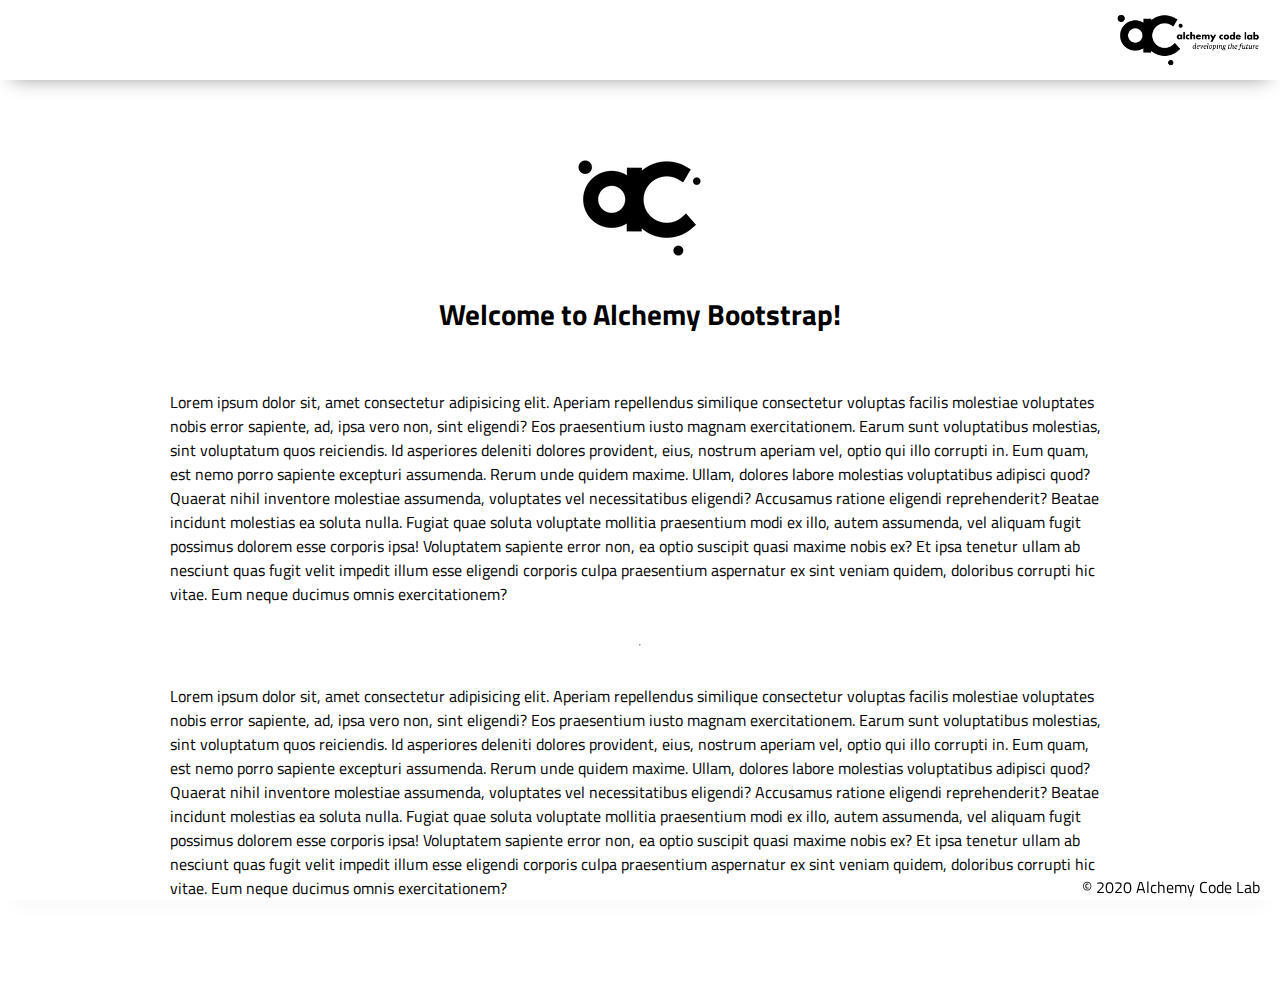
==== index.html @ f976266b "Initial commit" ====
<!DOCTYPE html>
<html lang="en">

<head>
    <meta charset="UTF-8">
    <meta name="viewport" content="width=device-width, initial-scale=1.0">
    <meta http-equiv="X-UA-Compatible" content="ie=edge">
    <link href="https://fonts.googleapis.com/css2?family=Titillium+Web:wght@300&display=swap" rel="stylesheet">
    <link rel="stylesheet" href="./styles/reset.css">
    <link rel="stylesheet" href="./styles/style.css">
    <link rel="stylesheet" href="./styles/home.css">
    <title>Document</title>
</head>

<body>
    <header>
        <div class="gutter-right logo">
            <img src="assets/big-logo.png" />
        </div>
    </header>
    <main>
        <section class="main-section">
            <img class="main-logo" src="./assets/alchemy-logo.png" />
            <h2>
                Welcome to Alchemy Bootstrap!
            </h2>

            <p>
                Lorem ipsum dolor sit, amet consectetur adipisicing elit. Aperiam repellendus similique consectetur
                voluptas facilis molestiae voluptates nobis error sapiente, ad, ipsa vero non, sint eligendi? Eos
                praesentium iusto magnam exercitationem.
                Earum sunt voluptatibus molestias, sint voluptatum quos reiciendis. Id asperiores deleniti dolores
                provident, eius, nostrum aperiam vel, optio qui illo corrupti in. Eum quam, est nemo porro sapiente
                excepturi assumenda.
                Rerum unde quidem maxime. Ullam, dolores labore molestias voluptatibus adipisci quod? Quaerat nihil
                inventore molestiae assumenda, voluptates vel necessitatibus eligendi? Accusamus ratione eligendi
                reprehenderit? Beatae incidunt molestias ea soluta nulla.
                Fugiat quae soluta voluptate mollitia praesentium modi ex illo, autem assumenda, vel aliquam fugit
                possimus dolorem esse corporis ipsa! Voluptatem sapiente error non, ea optio suscipit quasi maxime nobis
                ex?
                Et ipsa tenetur ullam ab nesciunt quas fugit velit impedit illum esse eligendi corporis culpa
                praesentium aspernatur ex sint veniam quidem, doloribus corrupti hic vitae. Eum neque ducimus omnis
                exercitationem?
            </p>
            <hr />
            <p>
                Lorem ipsum dolor sit, amet consectetur adipisicing elit. Aperiam repellendus similique consectetur
                voluptas facilis molestiae voluptates nobis error sapiente, ad, ipsa vero non, sint eligendi? Eos
                praesentium iusto magnam exercitationem.
                Earum sunt voluptatibus molestias, sint voluptatum quos reiciendis. Id asperiores deleniti dolores
                provident, eius, nostrum aperiam vel, optio qui illo corrupti in. Eum quam, est nemo porro sapiente
                excepturi assumenda.
                Rerum unde quidem maxime. Ullam, dolores labore molestias voluptatibus adipisci quod? Quaerat nihil
                inventore molestiae assumenda, voluptates vel necessitatibus eligendi? Accusamus ratione eligendi
                reprehenderit? Beatae incidunt molestias ea soluta nulla.
                Fugiat quae soluta voluptate mollitia praesentium modi ex illo, autem assumenda, vel aliquam fugit
                possimus dolorem esse corporis ipsa! Voluptatem sapiente error non, ea optio suscipit quasi maxime nobis
                ex?
                Et ipsa tenetur ullam ab nesciunt quas fugit velit impedit illum esse eligendi corporis culpa
                praesentium aspernatur ex sint veniam quidem, doloribus corrupti hic vitae. Eum neque ducimus omnis
                exercitationem?
            </p>

        </section>
    </main>
    <footer>
        <div class="copy gutter-right">&copy; 2020 Alchemy Code Lab</div>
    </footer>

    <script type="module" src="./app.js"></script>
</body>

</html>
---- styles/style.css ----
body {
    /* https://coolors.co/generate and click export -> scss to get the colors to copy and paste below*/
    /* --color1: hsla(349, 69%, 76%, 1);
    --color2: hsla(207, 67%, 44%, 1);
    --color3: hsla(200, 61%, 56%, 1);
    --color4: hsla(187, 41%, 94%, 1);
    --color5: hsla(170, 28%, 95%, 1); */

    /* --color1: hsla(45, 86%, 83%, 1);
    --color2: hsla(135, 65%, 98%, 1);
    --color3: hsla(315, 37%, 86%, 1);
    --color4: hsla(45, 73%, 98%, 1);
    --color5: hsla(224, 40%, 79%, 1); */
    
    --header-height: 80px;
    --shadow: 0px 10px 20px -12px rgba(0,0,0,0.45);
    --gutter: 30px;
    --footer-height: 25px;
    
    font-family: 'Titillium Web', sans-serif;
    background-color: var(--color2);
}

main {
    display: flex;
    flex-direction: column;
    justify-content: center;
    align-items: center;
    margin-bottom: calc(var(--footer-height));
}

section {
    background-color: var(--color5);
    width: 1000px;
    max-width: 80%;
    display: flex;
    flex-direction: column;
    justify-content: center;
    align-items: center;
    padding-top: var(--gutter);
    padding-bottom: var(--gutter);
    margin-top: var(--gutter);
    margin-bottom: var(--gutter);
    border: solid 2px var(--color1);
}

header {
    display: flex;
    justify-content: flex-end;
    background-color: var(--color3);
    height: var(--header-height);
    box-shadow: var(--shadow);
}

footer {
    display: flex;
    justify-content: flex-end;
    background-color: var(--color3);
    box-shadow: var(--shadow);
}


h2 {
    font-size: 1.8rem;
    font-weight: bold;
}

.gutter-right {
    margin-right: 20px;
}

.main-logo {
    animation: pulse 5s infinite ease-in-out;
}

header img {
    height: var(--header-height);
}

p {
    margin: var(--gutter);
}
  
footer {
    position: fixed;
    width: 100%;
    bottom: 0;
    height: var(--footer-height);
    display: flex;
    justify-content: flex-end;
    background-color: var(--color3);
    box-shadow: var(--shadow);
}
  
  @keyframes pulse {
    20% {
      transform: rotate3d(-10, -10, -10, 50deg) scale(1.2);
    }

    40% {
        transform: rotate3d(10, 10, -10, 50deg) scale(1);
    }

    60% {
        transform: rotate3d(-10, 10, 10, 50deg) scale(1.2);
      }

    80% {
        transform: rotate3d(10, 10, 10, 50deg) scale(1);
    }

  }
---- styles/home.css ----
/* add home page styles here */
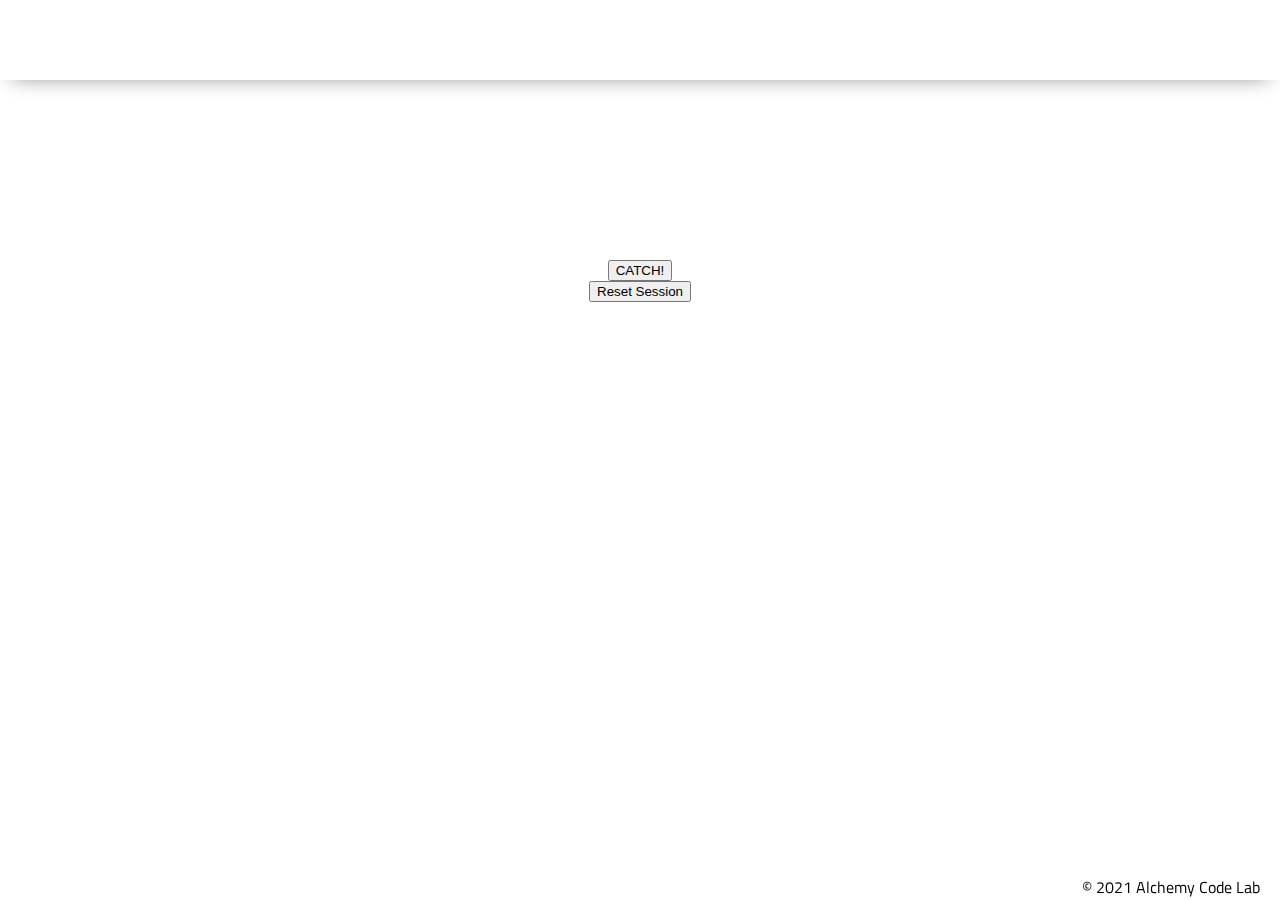
==== commit f2c88e8b: "adds data, html structure and updates readme" ====
--- a/index.html
+++ b/index.html
@@ -9,62 +9,24 @@
     <link rel="stylesheet" href="./styles/reset.css">
     <link rel="stylesheet" href="./styles/style.css">
     <link rel="stylesheet" href="./styles/home.css">
-    <title>Document</title>
+    <title>PokeMaster</title>
 </head>
 
 <body>
     <header>
-        <div class="gutter-right logo">
-            <img src="assets/big-logo.png" />
-        </div>
+        <!-- Style later -->
     </header>
     <main>
-        <section class="main-section">
-            <img class="main-logo" src="./assets/alchemy-logo.png" />
-            <h2>
-                Welcome to Alchemy Bootstrap!
-            </h2>
-
-            <p>
-                Lorem ipsum dolor sit, amet consectetur adipisicing elit. Aperiam repellendus similique consectetur
-                voluptas facilis molestiae voluptates nobis error sapiente, ad, ipsa vero non, sint eligendi? Eos
-                praesentium iusto magnam exercitationem.
-                Earum sunt voluptatibus molestias, sint voluptatum quos reiciendis. Id asperiores deleniti dolores
-                provident, eius, nostrum aperiam vel, optio qui illo corrupti in. Eum quam, est nemo porro sapiente
-                excepturi assumenda.
-                Rerum unde quidem maxime. Ullam, dolores labore molestias voluptatibus adipisci quod? Quaerat nihil
-                inventore molestiae assumenda, voluptates vel necessitatibus eligendi? Accusamus ratione eligendi
-                reprehenderit? Beatae incidunt molestias ea soluta nulla.
-                Fugiat quae soluta voluptate mollitia praesentium modi ex illo, autem assumenda, vel aliquam fugit
-                possimus dolorem esse corporis ipsa! Voluptatem sapiente error non, ea optio suscipit quasi maxime nobis
-                ex?
-                Et ipsa tenetur ullam ab nesciunt quas fugit velit impedit illum esse eligendi corporis culpa
-                praesentium aspernatur ex sint veniam quidem, doloribus corrupti hic vitae. Eum neque ducimus omnis
-                exercitationem?
-            </p>
-            <hr />
-            <p>
-                Lorem ipsum dolor sit, amet consectetur adipisicing elit. Aperiam repellendus similique consectetur
-                voluptas facilis molestiae voluptates nobis error sapiente, ad, ipsa vero non, sint eligendi? Eos
-                praesentium iusto magnam exercitationem.
-                Earum sunt voluptatibus molestias, sint voluptatum quos reiciendis. Id asperiores deleniti dolores
-                provident, eius, nostrum aperiam vel, optio qui illo corrupti in. Eum quam, est nemo porro sapiente
-                excepturi assumenda.
-                Rerum unde quidem maxime. Ullam, dolores labore molestias voluptatibus adipisci quod? Quaerat nihil
-                inventore molestiae assumenda, voluptates vel necessitatibus eligendi? Accusamus ratione eligendi
-                reprehenderit? Beatae incidunt molestias ea soluta nulla.
-                Fugiat quae soluta voluptate mollitia praesentium modi ex illo, autem assumenda, vel aliquam fugit
-                possimus dolorem esse corporis ipsa! Voluptatem sapiente error non, ea optio suscipit quasi maxime nobis
-                ex?
-                Et ipsa tenetur ullam ab nesciunt quas fugit velit impedit illum esse eligendi corporis culpa
-                praesentium aspernatur ex sint veniam quidem, doloribus corrupti hic vitae. Eum neque ducimus omnis
-                exercitationem?
-            </p>
-
+        <section class="pokemon-section">
+            <!-- Render Pokemon Radio Buttons here. -->
+        </section>
+        <section class="button-section">
+            <button id="catch-button" class="catch-button button">CATCH!</button>
+            <button id="reset-button" class="reset-button button">Reset Session</button>
         </section>
     </main>
     <footer>
-        <div class="copy gutter-right">&copy; 2020 Alchemy Code Lab</div>
+        <div class="copy gutter-right">&copy; 2021 Alchemy Code Lab</div>
     </footer>
 
     <script type="module" src="./app.js"></script>
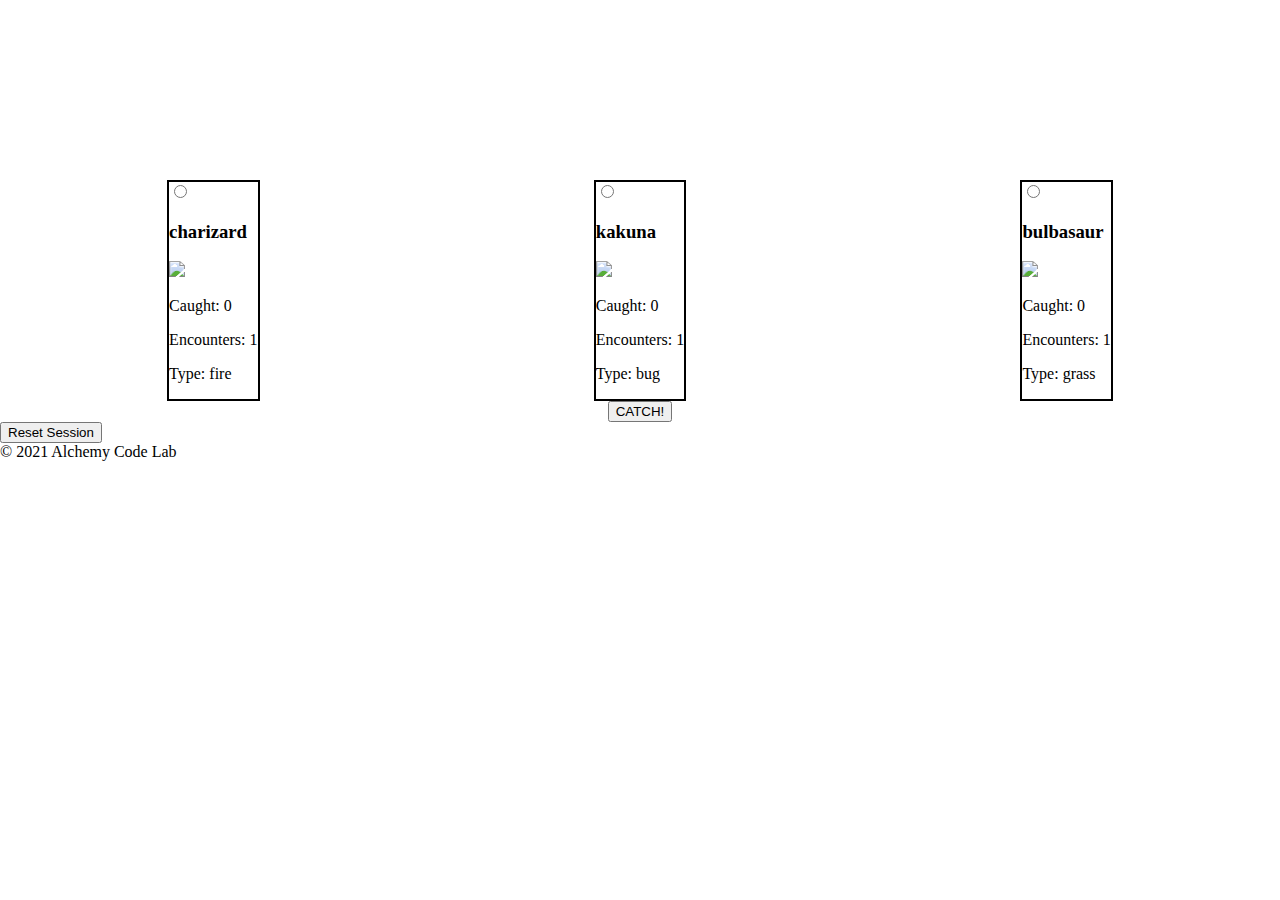
==== commit a7d6beb8: "cleans up the mess of my day, completes base goals" ====
--- a/index.html
+++ b/index.html
@@ -7,8 +7,8 @@
     <meta http-equiv="X-UA-Compatible" content="ie=edge">
     <link href="https://fonts.googleapis.com/css2?family=Titillium+Web:wght@300&display=swap" rel="stylesheet">
     <link rel="stylesheet" href="./styles/reset.css">
-    <link rel="stylesheet" href="./styles/style.css">
-    <link rel="stylesheet" href="./styles/home.css">
+    <link rel="stylesheet" href="./styles/main.css">
+    <link rel="stylesheet" href="./home.css">
     <title>PokeMaster</title>
 </head>
 
@@ -19,13 +19,49 @@
     <main>
         <section class="pokemon-section">
             <!-- Render Pokemon Radio Buttons here. -->
+            <!-- <label>
+                <input type="radio" value="id" name="pokemon" />
+                <div class="pokemon-card-container">
+                    <p>Name</p>
+                    <img src="" alt="pokemon.name" /> 
+                    <div class="card-text-container">
+                        <p>caught</p>
+                        <p>encounters</p>
+                        <p>type</p>
+                    </div>
+                </div> 
+            </label>
+            <label>
+                <input type="radio" value="id" name="pokemon" />
+                <div class="pokemon-card-container">
+                    <p>Name</p>
+                    <img src="" alt="pokemon.name" /> 
+                    <div class="card-text-container">
+                        <p>caught</p>
+                        <p>encounters</p>
+                        <p>type</p>
+                    </div>
+                </div> 
+            </label>
+            <label>
+                <input type="radio" value="id" name="pokemon" />
+                <div class="pokemon-card-container">
+                    <p>Name</p>
+                    <img src="" alt="pokemon.name" /> 
+                    <div class="card-text-container">
+                        <p>caught</p>
+                        <p>encounters</p>
+                        <p>type</p>
+                    </div>
+                </div> 
+            </label> -->
         </section>
         <section class="button-section">
             <button id="catch-button" class="catch-button button">CATCH!</button>
-            <button id="reset-button" class="reset-button button">Reset Session</button>
         </section>
     </main>
     <footer>
+        <button id="reset-button" class="reset-button button">Reset Session</button>
         <div class="copy gutter-right">&copy; 2021 Alchemy Code Lab</div>
     </footer>
 
--- a/styles/main.css
+++ b/styles/main.css
@@ -0,0 +1,3 @@
+header, footer{
+    min-height: 20%;
+}--- a/home.css
+++ b/home.css
@@ -0,0 +1,23 @@
+/* add home page styles here */
+
+main{
+    display: flex;
+    flex-direction: column;
+    justify-content: space-between;
+}
+
+label{
+    border: 2px black solid;
+}
+
+.pokemon-section{
+    display: flex;
+    justify-content: space-around;
+    flex-wrap: wrap;
+}
+
+.button-section{
+    display: flex;
+    justify-content: center;
+}
+
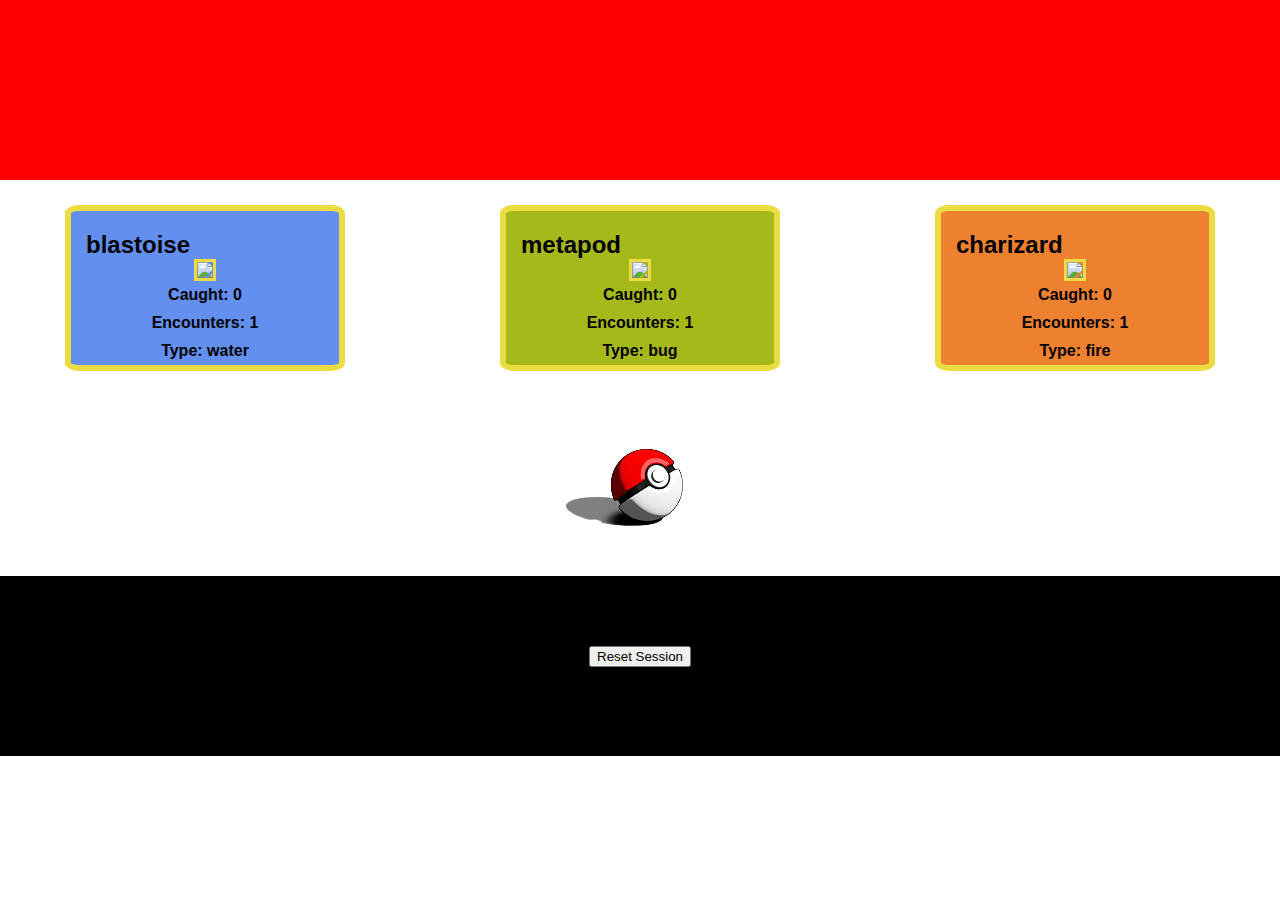
==== commit e7a5d887: "adds charts and updates some styles" ====
--- a/index.html
+++ b/index.html
@@ -57,7 +57,7 @@
             </label> -->
         </section>
         <section class="button-section">
-            <button id="catch-button" class="catch-button button">CATCH!</button>
+            <button id="catch-button" class="catch-button button"><img src="./assets/pokeball-button-removebg-preview.png" alt="pokeball"></button>
         </section>
     </main>
     <footer>
--- a/styles/main.css
+++ b/styles/main.css
@@ -1,3 +1,24 @@
 header, footer{
     min-height: 20%;
+    display: flex;
+    align-items: center;
+    justify-content: center;
+    flex-direction: column;
+}
+
+main{
+    margin: 25px 0px 25px 0px;
+}
+
+button:hover{
+    cursor: pointer;
+}
+
+header {
+    background-color: red;
+}
+
+
+footer {
+    background-color: black;
 }--- a/home.css
+++ b/home.css
@@ -1,19 +1,60 @@
 /* add home page styles here */
+
+*{
+    font-family: sans-serif;
+}
 
 main{
     display: flex;
     flex-direction: column;
     justify-content: space-between;
+    gap: 25px;
+    /* background-image: url(./assets/pokemon-volcano.jpg); */
+    /* background-size: contain;
+    background-repeat: no-repeat;
+    background-position: center; */
 }
 
-label{
-    border: 2px black solid;
+.pokemon-card-container{
+    border: 6px solid rgb(235,220,65);
+    display: flex;
+    flex-direction: column;
+    align-items: center;
+    width: 280px;
+    border-radius: 5%;
+}
+
+h2{
+    align-self: flex-start;
+    margin-bottom: 0;
+    position: relative;
+    left: 15px;
+}
+
+.pokemon-card-container:hover{
+    cursor: pointer;
+    box-shadow: 10px 10px 10px grey;
 }
 
 .pokemon-section{
     display: flex;
     justify-content: space-around;
     flex-wrap: wrap;
+    gap: 25px;
+}
+
+.card-text-container{
+    width: 90%;
+    padding: 0;
+    font-weight: bold;
+    display: flex;
+    flex-direction: column;
+    align-items: center;
+}
+
+
+.card-text-container p{
+    margin: 5px;
 }
 
 .button-section{
@@ -21,3 +62,31 @@
     justify-content: center;
 }
 
+input{
+    display: none;
+}
+
+input:checked + .pokemon-card-container{
+    transform: scale(1.10);
+    background-color: yellow;
+    box-shadow: 10px 10px 10px rgb(253, 186, 0);
+}
+
+.catch-button{
+    border: none;
+    background-color: transparent;
+}
+
+.catch-button:hover{
+    cursor: pointer;
+    transform: scale(1.10);
+}
+
+.catch-button:active, .pokemon-card-container:active{
+    transform: scale(.95);
+}
+
+.pokemon-card-container img{
+    max-width: 90%;
+    border: 3px rgb(235,220,65) solid;
+}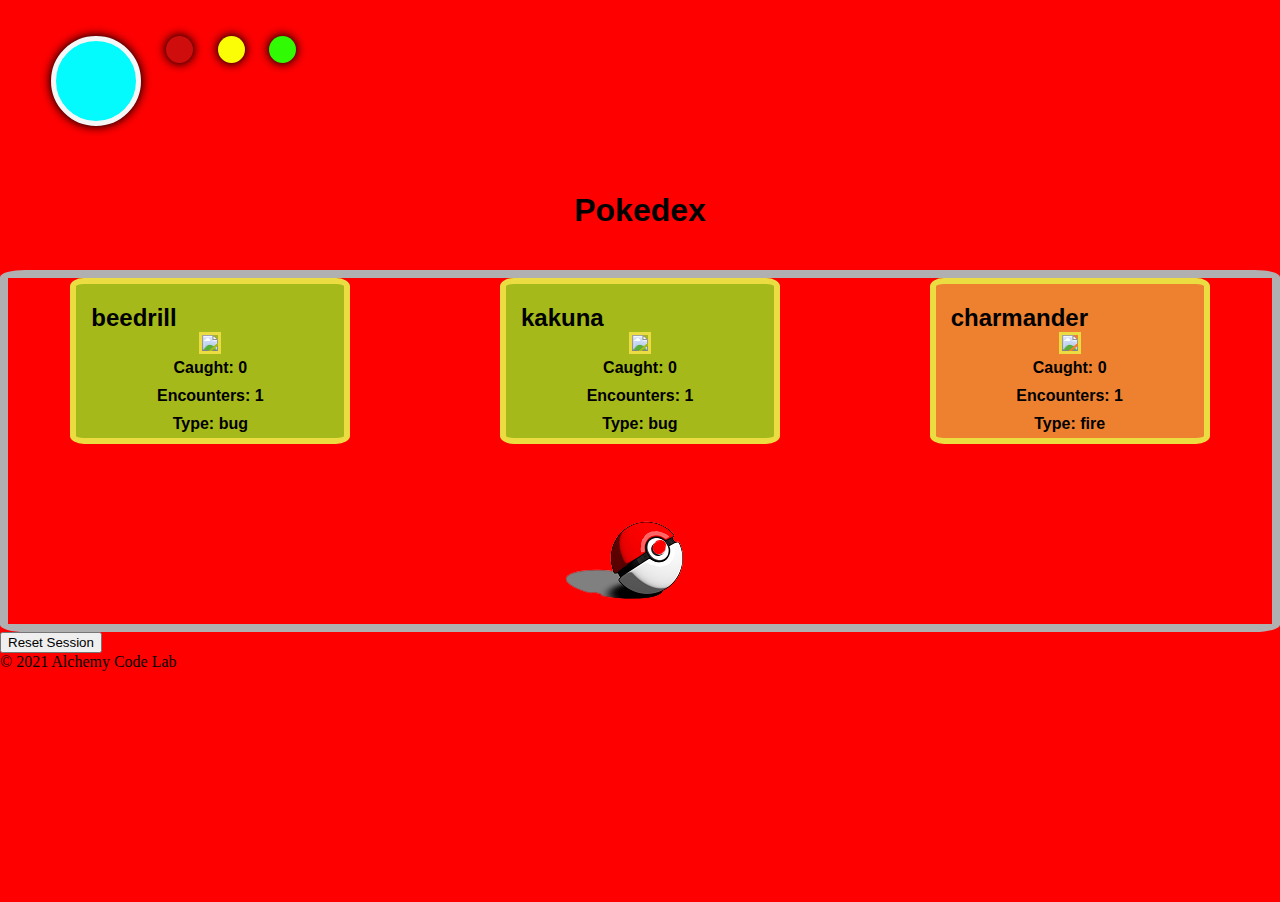
==== commit 9be5cf19: "updates styles, tbd" ====
--- a/index.html
+++ b/index.html
@@ -14,7 +14,11 @@
 
 <body>
     <header>
-        <!-- Style later -->
+        <div class="lrg-blue-circle"></div>
+        <div class="sml-red-circle"></div>
+        <div class="sml-yellow-circle"></div>
+        <div class="sml-green-circle"></div>
+        <h1>Pokedex</h1>
     </header>
     <main>
         <section class="pokemon-section">
--- a/styles/main.css
+++ b/styles/main.css
@@ -1,24 +1,182 @@
 header, footer{
-    min-height: 20%;
-    display: flex;
-    align-items: center;
-    justify-content: center;
-    flex-direction: column;
+    min-height: 30%;
+    background-color: rgb(254,0,0);
+    min-width: 100%;
 }
 
+/* body{
+    background-image: url(../assets/pokedex.jpg);
+    background-size: contain;
+    background-repeat: no-repeat;
+    background-position: center;
+} */
+
 main{
-    margin: 25px 0px 25px 0px;
+    border : 8px solid rgb(176,176,176);
+    border-radius: 2%;
 }
 
 button:hover{
     cursor: pointer;
 }
 
-header {
-    background-color: red;
+/* HEADER */
+/* header {
+    display: grid;
+    grid-template-columns: repeat(16, 1fr);
+    grid-template-rows: repeat(10, 1fr);
 }
 
+.lrg-blue-circle{
+    background-color:rgb(4,251,254);
+    grid-column: 2/5 ;
+    grid-row: 3/6;
+    border-radius: 50%;
+    border: 5px solid rgb(246, 246, 246);
+    box-shadow: 0 0 10px 1px rgb(0, 0, 0);
+}
 
-footer {
-    background-color: black;
+.sml-red-circle{
+    background-color:rgb(207,13,13);
+    grid-column: 6/7 ;
+    grid-row: 3/4;
+    border-radius: 50%;
+    box-shadow: 0 0 10px 1px rgb(0, 0, 0);
+}
+
+.sml-yellow-circle{
+    background-color:rgb(251,253,6);
+    grid-column: 8/9 ;
+    grid-row: 3/4;
+    border-radius: 50%;
+    box-shadow: 0 0 10px 1px rgb(0, 0, 0);
+}
+
+.sml-green-circle{
+    background-color:rgb(48,250,4);
+    grid-column: 10/11 ;
+    grid-row: 3/4;
+    border-radius: 50%;
+    box-shadow: 0 0 10px 1px rgb(0, 0, 0);
+}
+ */
+
+
+.lrg-blue-circle{
+    background-color:rgb(4,251,254);
+    height: 10vh;
+    width: 10vh;
+    border-radius: 50%;
+    border: 5px solid rgb(246, 246, 246);
+    box-shadow: 0 0 10px 1px rgb(0, 0, 0);
+    position: relative;
+    top: 4vh;
+    left: 4vw;
+}
+
+.sml-red-circle{
+    background-color:rgb(207,13,13);
+    height: 3vh;
+    width: 3vh;
+    border-radius: 50%;
+    box-shadow: 0 0 10px 1px rgb(0, 0, 0);
+    position: relative;
+    top: -6vh;
+    left: 28vw;
+}
+
+.sml-yellow-circle{
+    background-color:rgb(251,253,6);
+    height: 3vh;
+    width: 3vh;
+    border-radius: 50%;
+    box-shadow: 0 0 10px 1px rgb(0, 0, 0);
+    position: relative;
+    top: -9vh;
+    left: 38vw;
+}
+
+.sml-green-circle{
+    background-color:rgb(48,250,4);
+    height: 3vh;
+    width: 3vh;
+    border-radius: 50%;
+    box-shadow: 0 0 10px 1px rgb(0, 0, 0);
+    position: relative;
+    top: -12vh;
+    left: 48vw;
+}
+
+h1{
+    text-align: center;
+}
+
+@media  (min-width: 450px) {
+    .sml-red-circle{
+        left: 22vw;
+    }
+    
+    .sml-yellow-circle{
+        left: 30vw;
+    }
+    
+    .sml-green-circle{
+        left: 38vw;
+    }
+}
+
+@media  (min-width: 600px) {
+    .sml-red-circle{
+        left: 19vw;
+    }
+    
+    .sml-yellow-circle{
+        left: 25vw;
+    }
+    
+    .sml-green-circle{
+        left: 31vw;
+    }
+}
+
+@media  (min-width: 750px) {
+    .sml-red-circle{
+        left: 15vw;
+    }
+    
+    .sml-yellow-circle{
+        left: 20vw;
+    }
+    
+    .sml-green-circle{
+        left: 25vw;
+    }
+}
+
+@media  (min-width: 1000px) {
+    .sml-red-circle{
+        left: 13vw;
+    }
+    
+    .sml-yellow-circle{
+        left: 17vw;
+    }
+    
+    .sml-green-circle{
+        left: 21vw;
+    }
+}
+
+@media  (min-width: 1400px) {
+    .sml-red-circle{
+        left: 11vw;
+    }
+    
+    .sml-yellow-circle{
+        left: 14vw;
+    }
+    
+    .sml-green-circle{
+        left: 17vw;
+    }
 }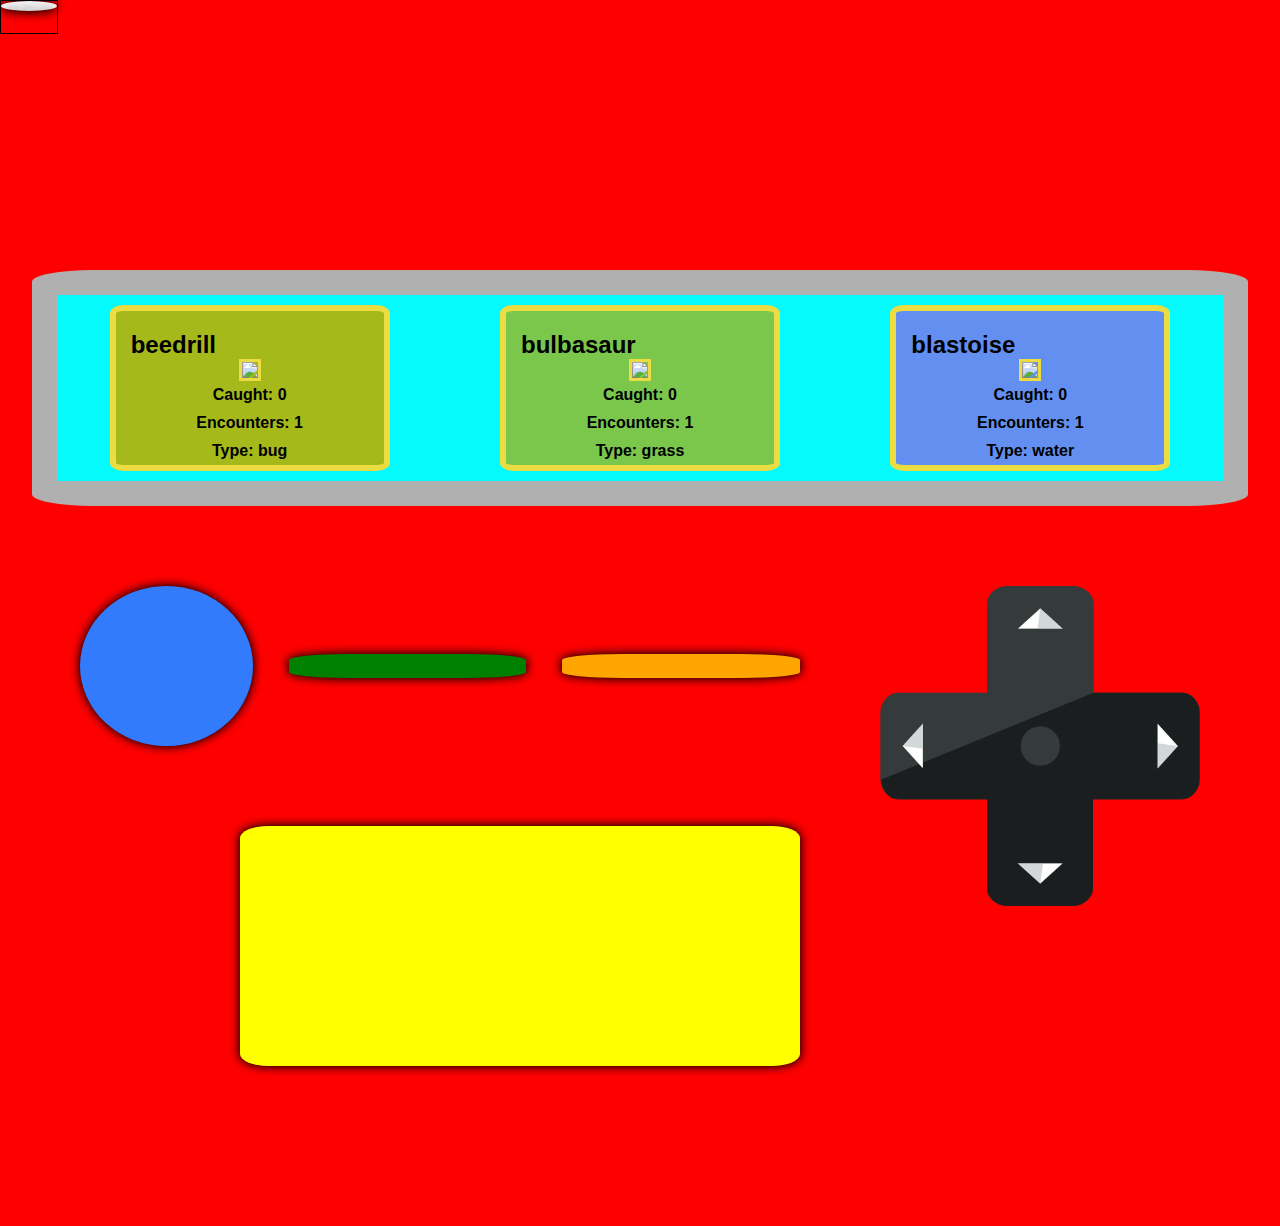
==== commit 35b19503: "styling updates, still in progress" ====
--- a/index.html
+++ b/index.html
@@ -14,12 +14,16 @@
 
 <body>
     <header>
-        <div class="lrg-blue-circle"></div>
-        <div class="sml-red-circle"></div>
-        <div class="sml-yellow-circle"></div>
-        <div class="sml-green-circle"></div>
-        <h1>Pokedex</h1>
-    </header>
+        <div class="header-circle-cont">
+            <div class="lrg-blue-circle"></div>
+            <div class="sml-circle-container">
+                <div class="sml-red-circle"></div>
+                <div class="sml-yellow-circle"></div>
+                <div class="sml-green-circle"></div>
+            </div>
+            <!-- <h1>Pokedex</h1> -->
+        </div>
+        </header>
     <main>
         <section class="pokemon-section">
             <!-- Render Pokemon Radio Buttons here. -->
@@ -60,13 +64,19 @@
                 </div> 
             </label> -->
         </section>
-        <section class="button-section">
-            <button id="catch-button" class="catch-button button"><img src="./assets/pokeball-button-removebg-preview.png" alt="pokeball"></button>
-        </section>
     </main>
     <footer>
-        <button id="reset-button" class="reset-button button">Reset Session</button>
-        <div class="copy gutter-right">&copy; 2021 Alchemy Code Lab</div>
+        <!-- <section class="button-section">
+            <button id="catch-button" class="catch-button button"><img src="./assets/pokeball-button-removebg-preview.png" alt="pokeball"></button>
+        </section> -->
+        <!-- <button id="reset-button" class="reset-button button">Reset Session</button> -->
+        <img src="./assets/pngwing.com.png">
+        <div class="footer-button-cont">
+            <div class="dark-blue-circle"></div>
+            <div class="green-oval"></div>
+            <div class="orange-oval"></div>
+        </div>
+        <div class="yellow-panel"></div>
     </footer>
 
     <script type="module" src="./app.js"></script>
--- a/styles/main.css
+++ b/styles/main.css
@@ -3,6 +3,13 @@
     background-color: rgb(254,0,0);
     min-width: 100%;
 }
+
+/* body{
+    width: 90%;
+    display: flex;
+    flex-direction: column;
+    justify-content: center;
+} */
 
 /* body{
     background-image: url(../assets/pokedex.jpg);
@@ -12,8 +19,11 @@
 } */
 
 main{
-    border : 8px solid rgb(176,176,176);
-    border-radius: 2%;
+    border : 25px solid rgb(176,176,176);
+    border-radius: 5%;
+    width: 95%;
+    margin: auto;
+    background-color: rgb(4,251,254);
 }
 
 button:hover{
@@ -21,48 +31,9 @@
 }
 
 /* HEADER */
-/* header {
-    display: grid;
-    grid-template-columns: repeat(16, 1fr);
-    grid-template-rows: repeat(10, 1fr);
-}
-
-.lrg-blue-circle{
-    background-color:rgb(4,251,254);
-    grid-column: 2/5 ;
-    grid-row: 3/6;
-    border-radius: 50%;
-    border: 5px solid rgb(246, 246, 246);
-    box-shadow: 0 0 10px 1px rgb(0, 0, 0);
-}
-
-.sml-red-circle{
-    background-color:rgb(207,13,13);
-    grid-column: 6/7 ;
-    grid-row: 3/4;
-    border-radius: 50%;
-    box-shadow: 0 0 10px 1px rgb(0, 0, 0);
-}
-
-.sml-yellow-circle{
-    background-color:rgb(251,253,6);
-    grid-column: 8/9 ;
-    grid-row: 3/4;
-    border-radius: 50%;
-    box-shadow: 0 0 10px 1px rgb(0, 0, 0);
-}
-
-.sml-green-circle{
-    background-color:rgb(48,250,4);
-    grid-column: 10/11 ;
-    grid-row: 3/4;
-    border-radius: 50%;
-    box-shadow: 0 0 10px 1px rgb(0, 0, 0);
-}
- */
-
-
-.lrg-blue-circle{
+
+
+/* .lrg-blue-circle{
     background-color:rgb(4,251,254);
     height: 10vh;
     width: 10vh;
@@ -109,74 +80,296 @@
 
 h1{
     text-align: center;
-}
-
-@media  (min-width: 450px) {
-    .sml-red-circle{
-        left: 22vw;
-    }
-    
-    .sml-yellow-circle{
-        left: 30vw;
-    }
-    
-    .sml-green-circle{
-        left: 38vw;
+} */
+
+/* @media  (min-width: 450px) {
+    .lrg-blue-circle{
+        height: 15vh;
+        width: 15vh;
+        top: 4vh;
+        left: 4vw;
+    }
+    
+    .sml-red-circle{
+        height: 4vh;
+        width: 4vh;
+        top: -8vh;
+        left: 25vw;
+    }
+    
+    .sml-yellow-circle{
+        height: 4vh;
+        width: 4vh;
+        top: -12vh;
+        left: 35vw;
+    }
+    
+    .sml-green-circle{
+        height: 4vh;
+        width: 4vh;
+        top: -16vh;
+        left: 45vw;
     }
 }
 
 @media  (min-width: 600px) {
-    .sml-red-circle{
-        left: 19vw;
-    }
-    
-    .sml-yellow-circle{
+    .lrg-blue-circle{
+        height: 19vh;
+        width: 19vh;
+        top: 4vh;
+        left: 4vw;
+    }
+    
+    .sml-red-circle{
+        height: 5vh;
+        width: 5vh;
+        top: -11vh;
         left: 25vw;
     }
     
-    .sml-green-circle{
-        left: 31vw;
+    .sml-yellow-circle{
+        height: 5vh;
+        width: 5vh;
+        top: -16vh;
+        left: 35vw;
+    }
+    
+    .sml-green-circle{
+        height: 5vh;
+        width: 5vh;
+        top: -21vh;
+        left: 45vw;
     }
 }
 
 @media  (min-width: 750px) {
-    .sml-red-circle{
-        left: 15vw;
-    }
-    
-    .sml-yellow-circle{
-        left: 20vw;
-    }
-    
-    .sml-green-circle{
+    .lrg-blue-circle{
+        height: 25vh;
+        width: 25vh;
+        top: 4vh;
+        left: 4vw;
+    }
+    
+    .sml-red-circle{
+        height: 7vh;
+        width: 7vh;
+        top: -15vh;
         left: 25vw;
     }
+    
+    .sml-yellow-circle{
+        height: 7vh;
+        width: 7vh;
+        top: -22vh;
+        left: 35vw;
+    }
+    
+    .sml-green-circle{
+        height: 7vh;
+        width: 7vh;
+        top: -29vh;
+        left: 45vw;
+    }
 }
 
 @media  (min-width: 1000px) {
-    .sml-red-circle{
-        left: 13vw;
-    }
-    
-    .sml-yellow-circle{
+    .lrg-blue-circle{
+        height: 25vh;
+        width: 25vh;
+        top: 4vh;
+        left: 4vw;
+    }
+    
+    .sml-red-circle{
+        height: 8vh;
+        width: 8vh;
+        top: -15vh;
+        left: 25vw;
+    }
+    
+    .sml-yellow-circle{
+        height: 8vh;
+        width: 8vh;
+        top: -22vh;
+        left: 35vw;
+    }
+    
+    .sml-green-circle{
+        height: 8vh;
+        width: 8vh;
+        top: -29vh;
+        left: 45vw;
+    }
+}
+
+@media  (min-width: 1400px) {
+    .sml-red-circle{
+        left: 11vw;
+    }
+    
+    .sml-yellow-circle{
+        left: 14vw;
+    }
+    
+    .sml-green-circle{
         left: 17vw;
     }
-    
-    .sml-green-circle{
-        left: 21vw;
-    }
-}
-
-@media  (min-width: 1400px) {
-    .sml-red-circle{
-        left: 11vw;
-    }
-    
-    .sml-yellow-circle{
-        left: 14vw;
-    }
-    
-    .sml-green-circle{
-        left: 17vw;
-    }
+} */
+
+
+header {
+    display: grid;
+    grid-template-columns: repeat(22, 1fr);
+    grid-template-rows: repeat(8, 1fr);
+}
+
+/* PICK UP HERER!!! */
+.header-circle-cont{
+    border: 1px solid black;
+    grid-column: 2 / ;
+}
+/*  */
+/*  */
+
+.sml-circle-container{
+    grid-column : 6 / 10;
+    grid-row: 2 / 3;
+    display: flex;
+    justify-content: space-evenly;
+}
+
+.lrg-blue-circle{
+    background-color:rgb(4,251,254);
+    grid-column: 2/6 ;
+    grid-row: 2/7;
+    border-radius: 50%;
+    border: 5px solid rgb(246, 246, 246);
+    box-shadow: 0 0 10px 1px rgb(0, 0, 0);
+}
+
+.sml-red-circle{
+    background-color:rgb(207,13,13);
+    width: 20%;
+    height: 100%;
+    border-radius: 50%;
+    box-shadow: 0 0 10px 1px rgb(0, 0, 0);
+}
+
+.sml-yellow-circle{
+    background-color:rgb(251,253,6);
+    width: 20%;
+    height: 100%;
+    border-radius: 50%;
+    box-shadow: 0 0 10px 1px rgb(0, 0, 0);
+}
+
+.sml-green-circle{
+    background-color:rgb(48,250,4);
+    width: 20%;
+    height: 100%;
+    border-radius: 50%;
+    box-shadow: 0 0 10px 1px rgb(0, 0, 0);
+}
+
+/* @media (min-width: 750px) {
+    header {
+        grid-template-columns: repeat(32, 1fr);
+    }
+
+    .sml-circle-container{
+        grid-column : 8 / 15;
+        grid-row: 2 / 4;
+    }
+
+    .lrg-blue-circle{
+        grid-column: 2/8;
+        grid-row: 2/8;
+    }
+    
+    .sml-red-circle, .sml-yellow-cirlce, .sml-green-circle{
+        width: 25%;
+        height: 100%;
+    }
+}
+
+@media (min-width: 1000px) {
+    header {
+        grid-template-columns: repeat(46, 1fr);
+    }
+
+    .sml-circle-container{
+        grid-column : 9 / 17;
+        grid-row: 2 / 4;
+    }
+
+    .lrg-blue-circle{
+        grid-column: 2/8;
+        grid-row: 2/8;
+    }
+    
+    .sml-red-circle, .sml-yellow-cirlce, .sml-green-circle{
+        width: 25%;
+        height: 100%;
+    }
+}
+
+@media (min-width: 1400px) {
+    header {
+        grid-template-columns: repeat(59, 1fr);
+    }
+} */
+
+
+footer{
+    display: grid;
+    grid-template-columns: repeat(16, 1fr);
+    grid-template-rows: repeat(9, 1fr);
+}
+
+footer img{
+    grid-row: 2 / 6;
+    grid-column: 12 / 16;
+    width: 100%;
+    height: 100%;
+}
+
+.footer-button-cont{
+    grid-row: 2 / 4;
+    grid-column: 2 / 11;
+    display: flex;
+    align-items: center;
+    justify-content: space-between;
+}
+
+.dark-blue-circle{
+    height: 100%;
+    width: 24%;
+    border-radius: 50%;
+    background-color: rgb(50,123,252);
+    box-shadow: 0 0 10px 1px rgb(0, 0, 0)
+}
+
+.green-oval{
+    width: 33%;
+    height: 15%;
+    border-radius: 25%;
+    background-color: green;
+    box-shadow: 0 0 10px 1px rgb(0, 0, 0)
+}
+
+.orange-oval{
+    width: 33%;
+    height: 15%;
+    border-radius: 25%;
+    background-color: orange;
+    box-shadow: 0 0 10px 1px rgb(0, 0, 0)
+}
+
+
+.yellow-panel{
+    background-color: yellow;
+    grid-row: 5 / 8;
+    grid-column: 4 / 11;
+    border-radius: 5%;
+    box-shadow: 0 0 10px 1px rgb(0, 0, 0)
 }--- a/home.css
+++ b/home.css
@@ -9,10 +9,12 @@
     flex-direction: column;
     justify-content: space-between;
     gap: 25px;
-    /* background-image: url(./assets/pokemon-volcano.jpg); */
-    /* background-size: contain;
+    /* background-image: url(./assets/pokemon-volcano.jpg);
+    background-size: cover; 
     background-repeat: no-repeat;
-    background-position: center; */
+    background-position: center;
+    height: 100vh;
+    width: 100vw; */
 }
 
 .pokemon-card-container{
@@ -41,6 +43,7 @@
     justify-content: space-around;
     flex-wrap: wrap;
     gap: 25px;
+    margin: 10px;
 }
 
 .card-text-container{
@@ -89,4 +92,4 @@
 .pokemon-card-container img{
     max-width: 90%;
     border: 3px rgb(235,220,65) solid;
-}+}
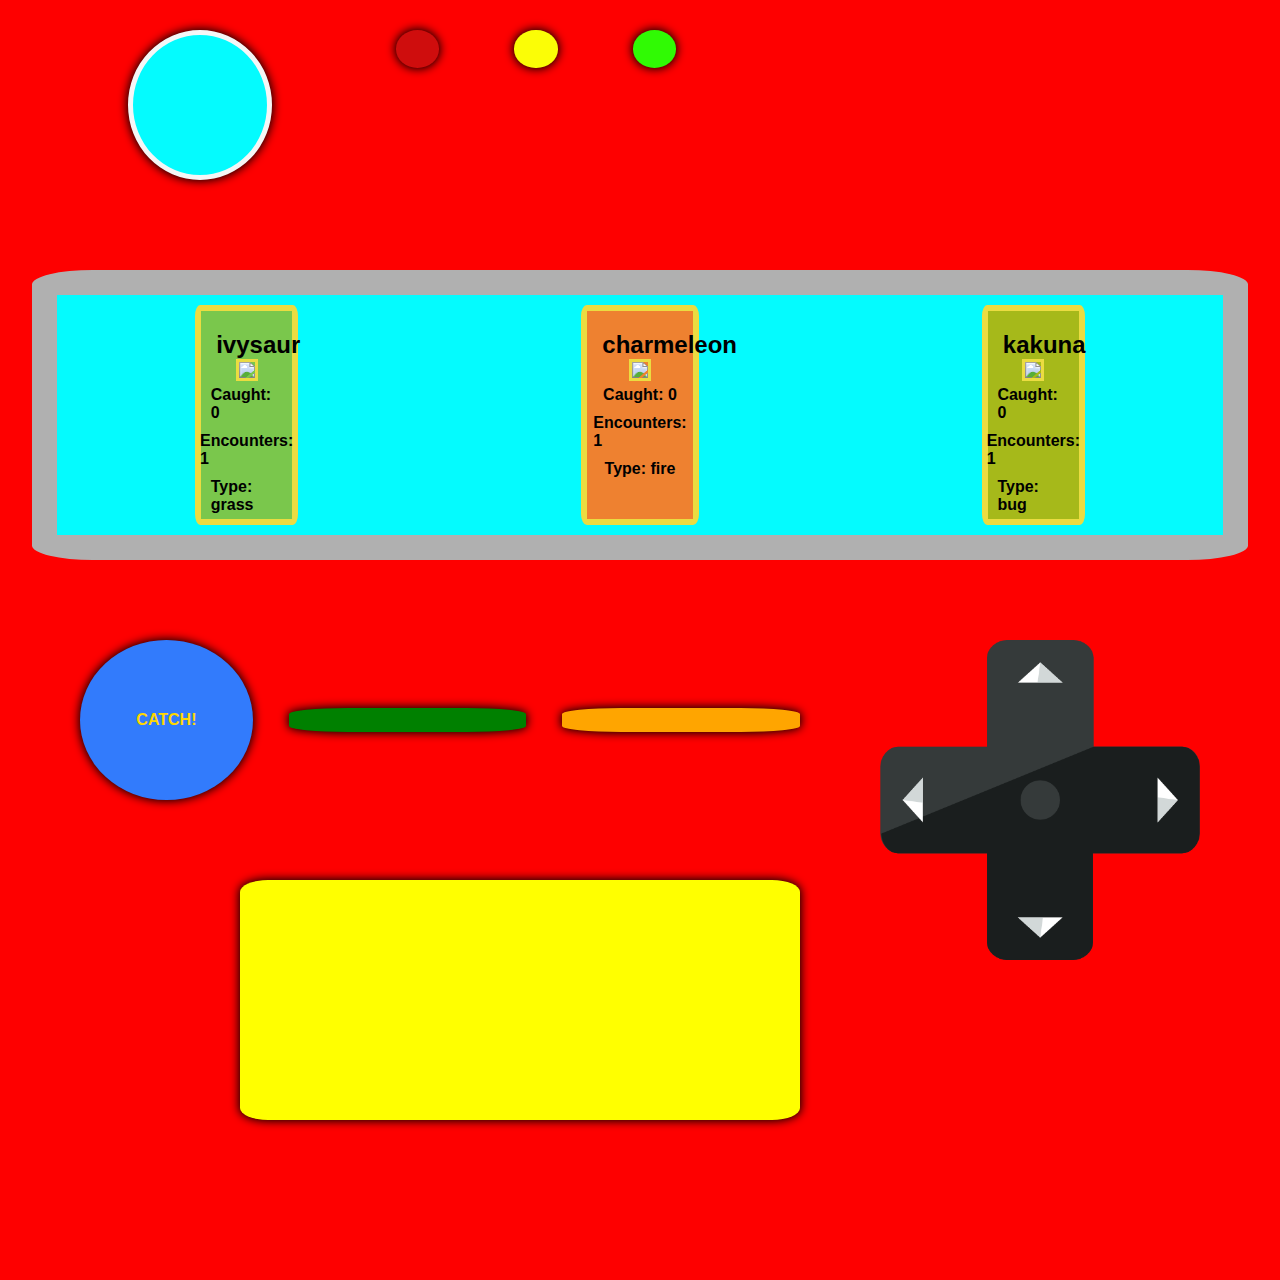
==== commit 52bf4cdc: "finishes homepage styles" ====
--- a/index.html
+++ b/index.html
@@ -72,7 +72,7 @@
         <!-- <button id="reset-button" class="reset-button button">Reset Session</button> -->
         <img src="./assets/pngwing.com.png">
         <div class="footer-button-cont">
-            <div class="dark-blue-circle"></div>
+            <div id="catch-button" class="dark-blue-circle catch-button">CATCH!</div>
             <div class="green-oval"></div>
             <div class="orange-oval"></div>
         </div>
--- a/styles/main.css
+++ b/styles/main.css
@@ -31,217 +31,34 @@
 }
 
 /* HEADER */
-
-
-/* .lrg-blue-circle{
-    background-color:rgb(4,251,254);
-    height: 10vh;
-    width: 10vh;
-    border-radius: 50%;
-    border: 5px solid rgb(246, 246, 246);
-    box-shadow: 0 0 10px 1px rgb(0, 0, 0);
-    position: relative;
-    top: 4vh;
-    left: 4vw;
+header {
+    display: grid;
+    grid-template-columns: repeat(16, 1fr);
+    grid-template-rows: repeat(9, 1fr);
 }
 
-.sml-red-circle{
-    background-color:rgb(207,13,13);
-    height: 3vh;
-    width: 3vh;
-    border-radius: 50%;
-    box-shadow: 0 0 10px 1px rgb(0, 0, 0);
-    position: relative;
-    top: -6vh;
-    left: 28vw;
-}
-
-.sml-yellow-circle{
-    background-color:rgb(251,253,6);
-    height: 3vh;
-    width: 3vh;
-    border-radius: 50%;
-    box-shadow: 0 0 10px 1px rgb(0, 0, 0);
-    position: relative;
-    top: -9vh;
-    left: 38vw;
-}
-
-.sml-green-circle{
-    background-color:rgb(48,250,4);
-    height: 3vh;
-    width: 3vh;
-    border-radius: 50%;
-    box-shadow: 0 0 10px 1px rgb(0, 0, 0);
-    position: relative;
-    top: -12vh;
-    left: 48vw;
-}
-
-h1{
-    text-align: center;
-} */
-
-/* @media  (min-width: 450px) {
-    .lrg-blue-circle{
-        height: 15vh;
-        width: 15vh;
-        top: 4vh;
-        left: 4vw;
-    }
-    
-    .sml-red-circle{
-        height: 4vh;
-        width: 4vh;
-        top: -8vh;
-        left: 25vw;
-    }
-    
-    .sml-yellow-circle{
-        height: 4vh;
-        width: 4vh;
-        top: -12vh;
-        left: 35vw;
-    }
-    
-    .sml-green-circle{
-        height: 4vh;
-        width: 4vh;
-        top: -16vh;
-        left: 45vw;
-    }
-}
-
-@media  (min-width: 600px) {
-    .lrg-blue-circle{
-        height: 19vh;
-        width: 19vh;
-        top: 4vh;
-        left: 4vw;
-    }
-    
-    .sml-red-circle{
-        height: 5vh;
-        width: 5vh;
-        top: -11vh;
-        left: 25vw;
-    }
-    
-    .sml-yellow-circle{
-        height: 5vh;
-        width: 5vh;
-        top: -16vh;
-        left: 35vw;
-    }
-    
-    .sml-green-circle{
-        height: 5vh;
-        width: 5vh;
-        top: -21vh;
-        left: 45vw;
-    }
-}
-
-@media  (min-width: 750px) {
-    .lrg-blue-circle{
-        height: 25vh;
-        width: 25vh;
-        top: 4vh;
-        left: 4vw;
-    }
-    
-    .sml-red-circle{
-        height: 7vh;
-        width: 7vh;
-        top: -15vh;
-        left: 25vw;
-    }
-    
-    .sml-yellow-circle{
-        height: 7vh;
-        width: 7vh;
-        top: -22vh;
-        left: 35vw;
-    }
-    
-    .sml-green-circle{
-        height: 7vh;
-        width: 7vh;
-        top: -29vh;
-        left: 45vw;
-    }
-}
-
-@media  (min-width: 1000px) {
-    .lrg-blue-circle{
-        height: 25vh;
-        width: 25vh;
-        top: 4vh;
-        left: 4vw;
-    }
-    
-    .sml-red-circle{
-        height: 8vh;
-        width: 8vh;
-        top: -15vh;
-        left: 25vw;
-    }
-    
-    .sml-yellow-circle{
-        height: 8vh;
-        width: 8vh;
-        top: -22vh;
-        left: 35vw;
-    }
-    
-    .sml-green-circle{
-        height: 8vh;
-        width: 8vh;
-        top: -29vh;
-        left: 45vw;
-    }
-}
-
-@media  (min-width: 1400px) {
-    .sml-red-circle{
-        left: 11vw;
-    }
-    
-    .sml-yellow-circle{
-        left: 14vw;
-    }
-    
-    .sml-green-circle{
-        left: 17vw;
-    }
-} */
-
-
-header {
-    display: grid;
-    grid-template-columns: repeat(22, 1fr);
-    grid-template-rows: repeat(8, 1fr);
-}
-
-/* PICK UP HERER!!! */
 .header-circle-cont{
-    border: 1px solid black;
-    grid-column: 2 / ;
-}
-/*  */
-/*  */
-
-.sml-circle-container{
-    grid-column : 6 / 10;
-    grid-row: 2 / 3;
+    grid-column: 2 / 11;
+    grid-row: 2 / 7;
     display: flex;
     justify-content: space-evenly;
 }
 
+.sml-circle-container{
+    /* grid-column : 6 / 10;
+    grid-row: 2 / 3; */
+    display: flex;
+    justify-content: space-evenly;
+    width: 60%;
+    height: 25%
+}
+
 .lrg-blue-circle{
     background-color:rgb(4,251,254);
-    grid-column: 2/6 ;
-    grid-row: 2/7;
+    /* grid-column: 2/6 ;
+    grid-row: 2/7; */
+    height: 100%;
+    width: 60%;
     border-radius: 50%;
     border: 5px solid rgb(246, 246, 246);
     box-shadow: 0 0 10px 1px rgb(0, 0, 0);
@@ -271,55 +88,7 @@
     box-shadow: 0 0 10px 1px rgb(0, 0, 0);
 }
 
-/* @media (min-width: 750px) {
-    header {
-        grid-template-columns: repeat(32, 1fr);
-    }
-
-    .sml-circle-container{
-        grid-column : 8 / 15;
-        grid-row: 2 / 4;
-    }
-
-    .lrg-blue-circle{
-        grid-column: 2/8;
-        grid-row: 2/8;
-    }
-    
-    .sml-red-circle, .sml-yellow-cirlce, .sml-green-circle{
-        width: 25%;
-        height: 100%;
-    }
-}
-
-@media (min-width: 1000px) {
-    header {
-        grid-template-columns: repeat(46, 1fr);
-    }
-
-    .sml-circle-container{
-        grid-column : 9 / 17;
-        grid-row: 2 / 4;
-    }
-
-    .lrg-blue-circle{
-        grid-column: 2/8;
-        grid-row: 2/8;
-    }
-    
-    .sml-red-circle, .sml-yellow-cirlce, .sml-green-circle{
-        width: 25%;
-        height: 100%;
-    }
-}
-
-@media (min-width: 1400px) {
-    header {
-        grid-template-columns: repeat(59, 1fr);
-    }
-} */
-
-
+/* FOOTER */
 footer{
     display: grid;
     grid-template-columns: repeat(16, 1fr);
@@ -346,7 +115,7 @@
     width: 24%;
     border-radius: 50%;
     background-color: rgb(50,123,252);
-    box-shadow: 0 0 10px 1px rgb(0, 0, 0)
+    box-shadow: 0 0 10px 1px rgb(0, 0, 0);
 }
 
 .green-oval{
@@ -372,4 +141,27 @@
     grid-column: 4 / 11;
     border-radius: 5%;
     box-shadow: 0 0 10px 1px rgb(0, 0, 0)
-}+}
+
+/* Media Queries */
+@media (min-width: 600px) {
+    .lrg-blue-circle{
+        width: 20%;
+    }
+    
+    .sml-red-circle{
+        width: 10%;
+        height: 100%;
+    }
+    
+    .sml-yellow-circle{
+        width: 10%;
+        height: 100%;
+    }
+    
+    .sml-green-circle{
+        width: 10%;
+        height: 100%;
+    }
+} 
+
--- a/home.css
+++ b/home.css
@@ -17,12 +17,17 @@
     width: 100vw; */
 }
 
+label{
+    display: flex;
+    justify-content: center;
+}
+
 .pokemon-card-container{
     border: 6px solid rgb(235,220,65);
     display: flex;
     flex-direction: column;
     align-items: center;
-    width: 280px;
+    width: 80%;
     border-radius: 5%;
 }
 
@@ -70,25 +75,32 @@
 }
 
 input:checked + .pokemon-card-container{
-    transform: scale(1.10);
+    transform: scale(1.05);
     background-color: yellow;
     box-shadow: 10px 10px 10px rgb(253, 186, 0);
 }
 
 .catch-button{
     border: none;
-    background-color: transparent;
 }
 
 .catch-button:hover{
     cursor: pointer;
-    transform: scale(1.10);
+    transform: scale(1.05);
 }
 
 .catch-button:active, .pokemon-card-container:active{
     transform: scale(.95);
 }
 
+.dark-blue-circle{
+color: gold;
+font-family: sans-serif;
+display: flex;
+align-items:center;
+justify-content: center;
+font-weight: bold;
+}
 .pokemon-card-container img{
     max-width: 90%;
     border: 3px rgb(235,220,65) solid;
